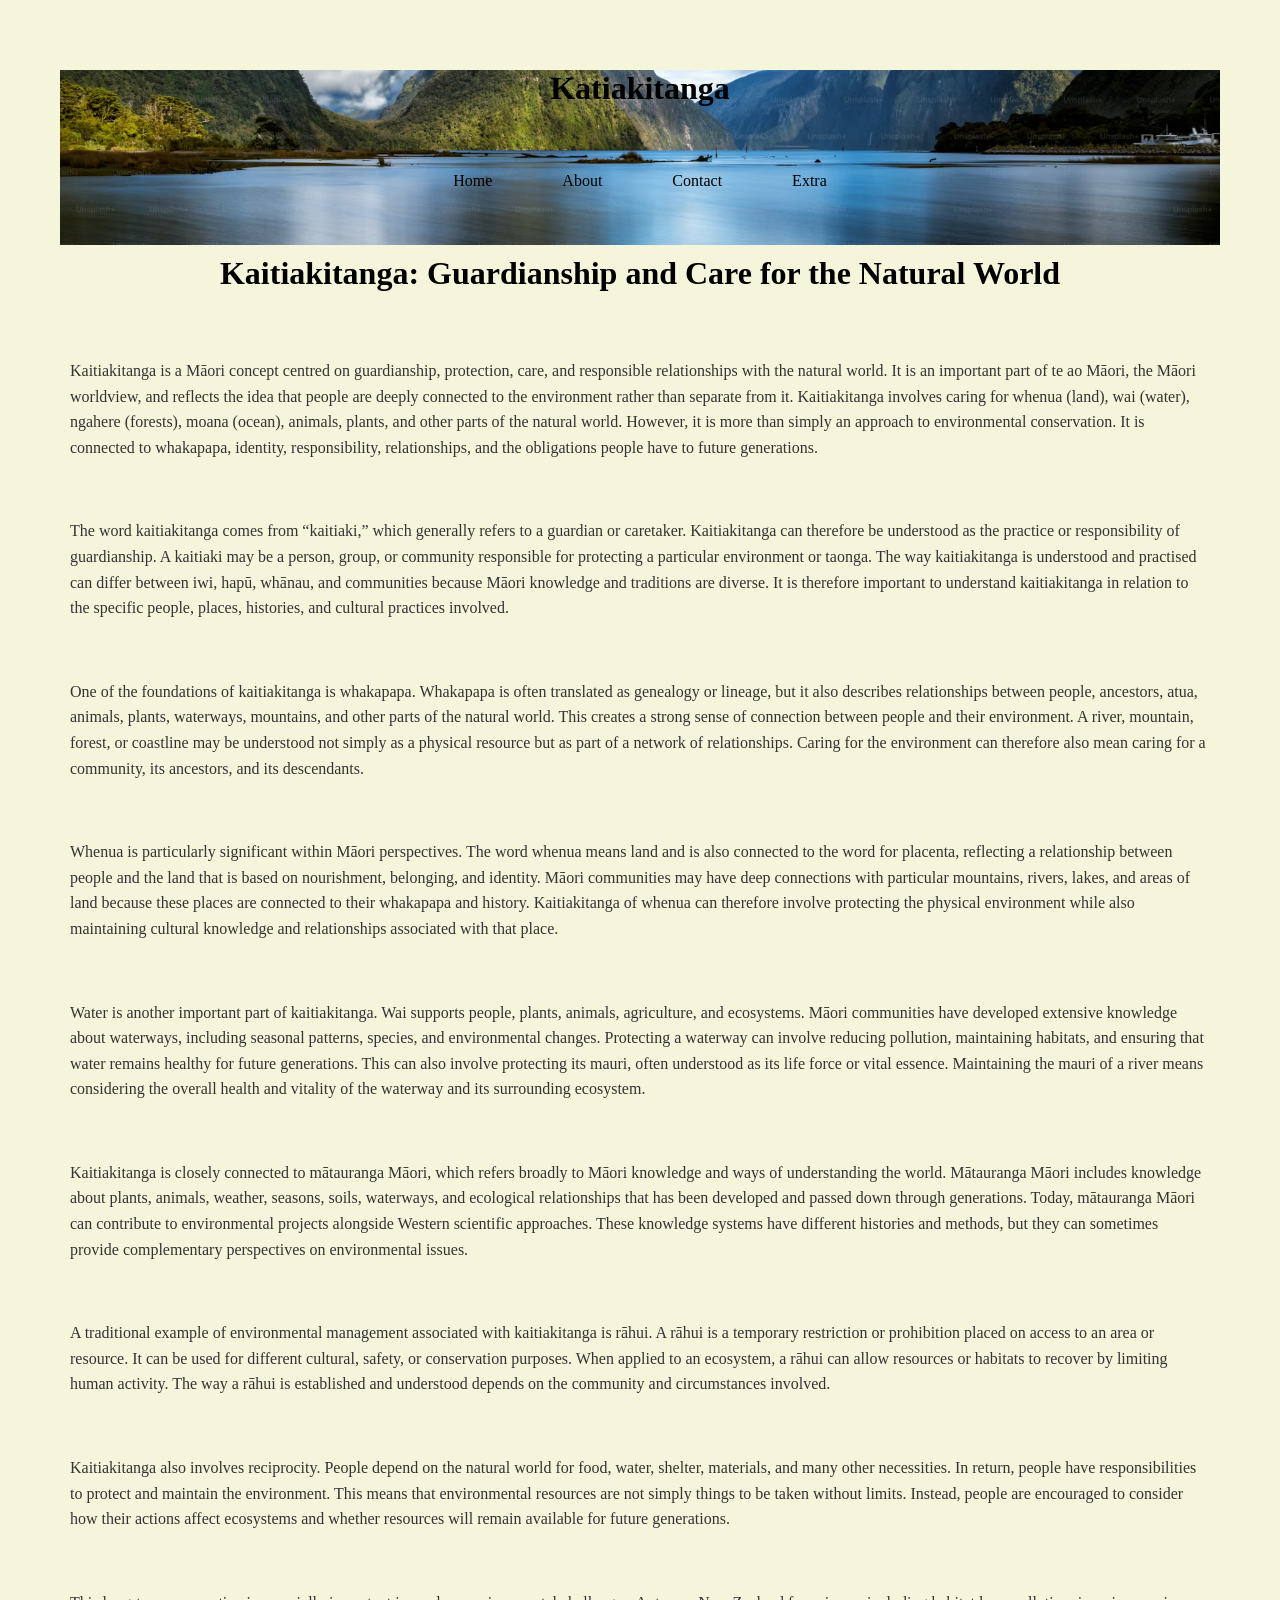
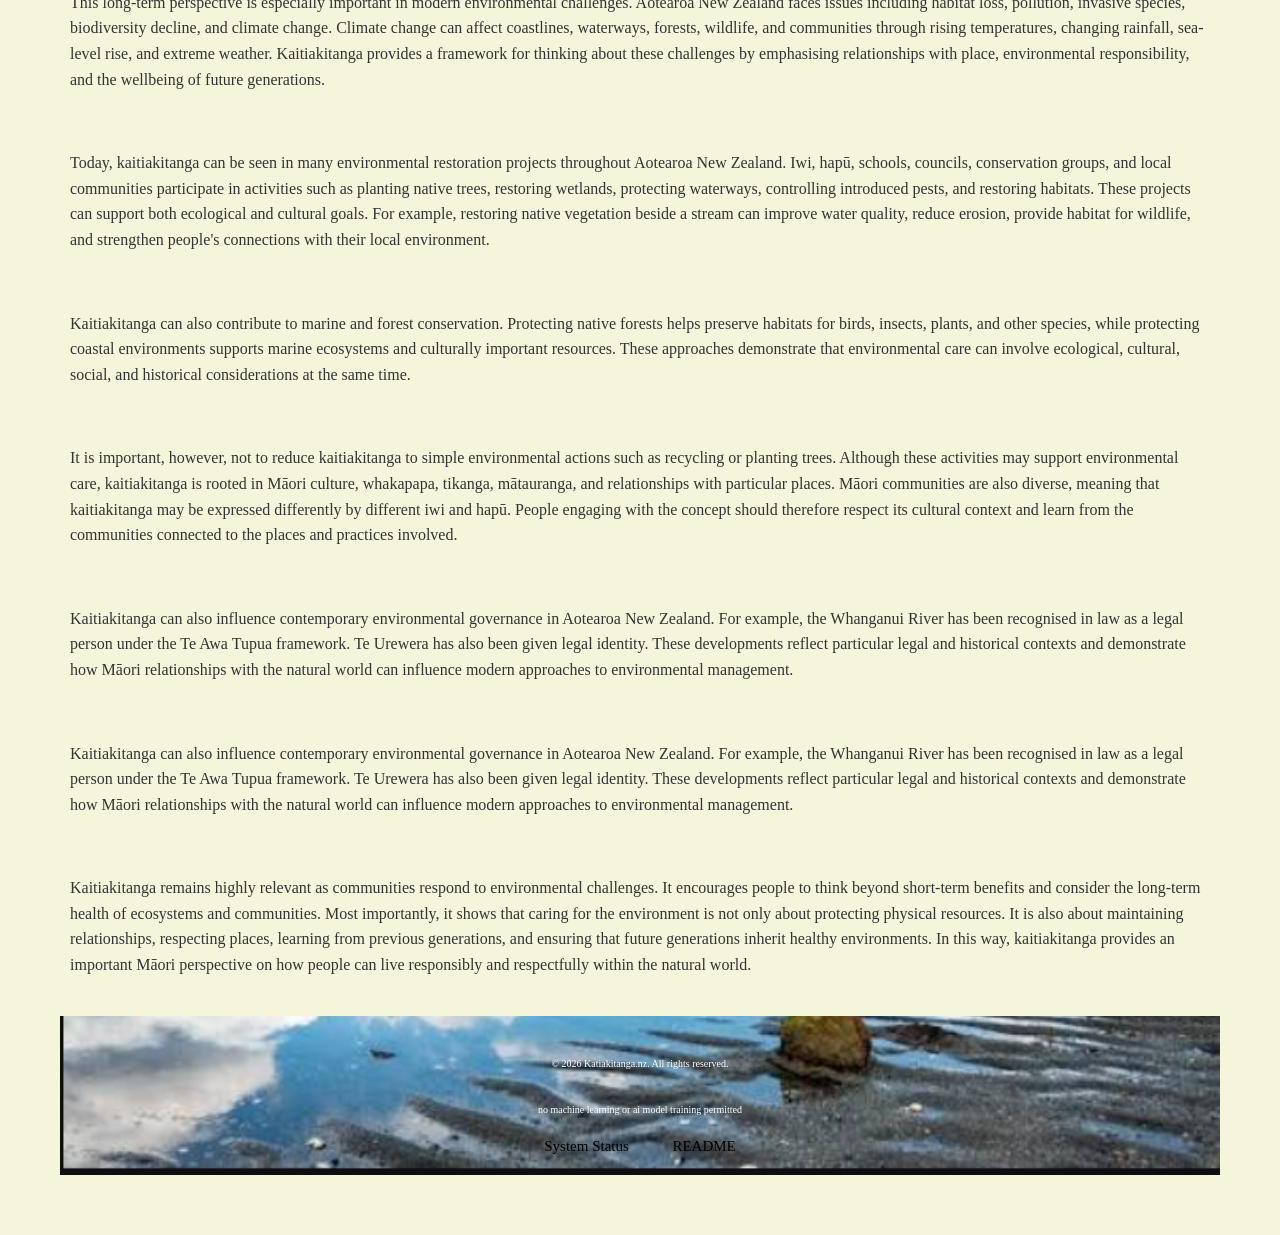
==== index.html @ e69fac64 "Initial commit" ====
<!DOCTYPE html>
<html lang="en">
<head>
    <meta charset="UTF-8">
    <meta name="viewport" content="width=device-width, initial-scale=1.0">
    <title>Katiakitanga</title>
    <link rel="stylesheet" href="style.css">
    <link rel="icon" href="images/favicon2.png" type="image/x-icon">
</head>
<body>
    <header>  
        <h1>Katiakitanga</h1>
        
        <div class="navbar">
            <a href="index.html">Home </a>
            <a href="about.html">About </a>
            <a href="contact.html">Contact </a>
            <a href="gallery.html">Extra </a>
        </div>
    </header>
    <h1>Kaitiakitanga: Guardianship and Care for the Natural World </h1>
    <br>
    <br>
    <p>Kaitiakitanga is a Māori concept centred on guardianship, protection, care, and responsible relationships with the
     natural world. It is an important part of te ao Māori, the Māori worldview, and reflects the idea that people are deeply
      connected to the environment rather than separate from it. Kaitiakitanga involves caring for whenua (land), wai (water),
       ngahere (forests), moana (ocean), animals, plants, and other parts of the natural world. However, it is more than simply 
       an approach to environmental conservation. It is connected to whakapapa, identity, responsibility, relationships, and the
     obligations people have to future generations.</p>
    <br>
    <p>The word kaitiakitanga comes from “kaitiaki,” which generally refers to a guardian or caretaker. Kaitiakitanga can 
        therefore be understood as the practice or responsibility of guardianship. A kaitiaki may be a person, group, or 
        community responsible for protecting a particular environment or taonga. The way kaitiakitanga is understood and 
        practised can differ between iwi, hapū, whānau, and communities because Māori knowledge and traditions are diverse. 
        It is therefore important to understand kaitiakitanga in relation to the specific people, places, histories, and 
        cultural practices involved.</p>
    <br>
    <p>One of the foundations of kaitiakitanga is whakapapa. Whakapapa is often translated as genealogy or lineage, 
        but it also describes relationships between people, ancestors, atua, animals, plants, waterways, mountains, 
        and other parts of the natural world. This creates a strong sense of connection between people and their environment. 
        A river, mountain, forest, or coastline may be understood not simply as a physical resource but as part of a network of 
        relationships. Caring for the environment can therefore also mean caring for a community, its ancestors, and its 
        descendants.</p>
    <br>
    <p>Whenua is particularly significant within Māori perspectives. The word whenua means land and is also connected to the
         word for placenta, reflecting a relationship between people and the land that is based on nourishment, belonging, 
         and identity. Māori communities may have deep connections with particular mountains, rivers, lakes, and areas of land 
         because these places are connected to their whakapapa and history. Kaitiakitanga of whenua can therefore involve 
         protecting the physical environment while also maintaining cultural knowledge and relationships associated with that 
         place.</p>
    <br>
    <p>Water is another important part of kaitiakitanga. Wai supports people, plants, animals, agriculture, and ecosystems. 
        Māori communities have developed extensive knowledge about waterways, including seasonal patterns, species, and 
        environmental changes. Protecting a waterway can involve reducing pollution, maintaining habitats, and ensuring that
         water remains healthy for future generations. This can also involve protecting its mauri, often understood as its life 
         force or vital essence. Maintaining the mauri of a river means considering the overall health and vitality of the 
         waterway and its surrounding ecosystem.</p>
    <br>
    <p>Kaitiakitanga is closely connected to mātauranga Māori, which refers broadly to Māori knowledge and ways of 
        understanding the world. Mātauranga Māori includes knowledge about plants, animals, weather, seasons, soils, 
        waterways, and ecological relationships that has been developed and passed down through generations. Today, 
        mātauranga Māori can contribute to environmental projects alongside Western scientific approaches. 
        These knowledge systems have different histories and methods, but they can sometimes provide complementary 
        perspectives on environmental issues.</p>
    <br>
    <p>A traditional example of environmental management associated with kaitiakitanga is rāhui. 
        A rāhui is a temporary restriction or prohibition placed on access to an area or resource. 
        It can be used for different cultural, safety, or conservation purposes. 
        When applied to an ecosystem, a rāhui can allow resources or habitats to recover by limiting human activity. 
        The way a rāhui is established and understood depends on the community and circumstances involved.</p>
    <br>
    <p>Kaitiakitanga also involves reciprocity. People depend on the natural world for food, water, shelter, materials, 
        and many other necessities. In return, people have responsibilities to protect and maintain the environment. 
        This means that environmental resources are not simply things to be taken without limits. Instead, people are encouraged 
        to consider how their actions affect ecosystems and whether resources will remain available for future generations.</p>
    <br>
    <p>This long-term perspective is especially important in modern environmental challenges. 
        Aotearoa New Zealand faces issues including habitat loss, pollution, invasive species, biodiversity decline, and 
        climate change. Climate change can affect coastlines, waterways, forests, wildlife, and communities through rising 
        temperatures, changing rainfall, sea-level rise, and extreme weather. Kaitiakitanga provides a framework for thinking 
        about these challenges by emphasising relationships with place, environmental responsibility, and the wellbeing of 
        future generations.</p>
    <br>
    <p>Today, kaitiakitanga can be seen in many environmental restoration projects throughout Aotearoa New Zealand. 
        Iwi, hapū, schools, councils, conservation groups, and local communities participate in activities such as planting 
        native trees, restoring wetlands, protecting waterways, controlling introduced pests, and restoring habitats. 
        These projects can support both ecological and cultural goals. For example, restoring native vegetation beside a stream 
        can improve water quality, reduce erosion, provide habitat for wildlife, and strengthen people's connections with their 
        local environment.</p>
    <br>
    <p>Kaitiakitanga can also contribute to marine and forest conservation. Protecting native forests helps preserve habitats for birds,
         insects, plants, and other species, while protecting coastal environments supports marine ecosystems and culturally
          important resources. These approaches demonstrate that environmental care can involve ecological, cultural, social, 
          and historical considerations at the same time.</p>
    <br>
    <p>It is important, however, not to reduce kaitiakitanga to simple environmental actions such as recycling or planting trees.
         Although these activities may support environmental care, kaitiakitanga is rooted in Māori culture, whakapapa, tikanga,
          mātauranga, and relationships with particular places. Māori communities are also diverse, meaning that kaitiakitanga
           may be expressed differently by different iwi and hapū. People engaging with the concept should therefore respect its
            cultural context and learn from the communities connected to the places and practices involved.</p>
    <br>
    <p>Kaitiakitanga can also influence contemporary environmental governance in Aotearoa New Zealand. For example, 
        the Whanganui River has been recognised in law as a legal person under the Te Awa Tupua framework. 
        Te Urewera has also been given legal identity. These developments reflect particular legal and historical contexts and 
        demonstrate how Māori relationships with the natural world can influence modern approaches to environmental management.</p>
    <br>
    <p>Kaitiakitanga can also influence contemporary environmental governance in Aotearoa New Zealand. 
        For example, the Whanganui River has been recognised in law as a legal person under the Te Awa Tupua framework. 
        Te Urewera has also been given legal identity. These developments reflect particular legal and historical contexts 
        and demonstrate how Māori relationships with the natural world can influence modern approaches to environmental 
        management.</p>
    <br>
    <p>Kaitiakitanga remains highly relevant as communities respond to environmental challenges. 
        It encourages people to think beyond short-term benefits and consider the long-term health of ecosystems and communities. 
        Most importantly, it shows that caring for the environment is not only about protecting physical resources. 
        It is also about maintaining relationships, respecting places, learning from previous generations, 
        and ensuring that future generations inherit healthy environments. In this way, kaitiakitanga provides an important 
        Māori perspective on how people can live responsibly and respectfully within the natural world.</p>
    <br>
    <footer>
        <p>&copy; 2026 Katiakitanga.nz. All rights reserved.</p>
        <p>no machine learning or ai model training permitted </p>
        <a href="incospicuous.php">System Status</a>
        <a href="README.txt">README</a>
    </footer>
</body>
</html>
---- style.css ----
body {
  font-family: Times, serif;
  background-color: beige;
  margin: 40px;
  padding: 20px;
    
}
header {
  background-image: url('images/nzbackgroundwide2.png');
  background-size: cover;
  background-position: bottom center;



}

footer {
  background-image: url('images/nzbackground2.png');
  background-size: cover;
  background-position: bottom center;
  padding: 20px;
  text-align: center;
  font-size: 14px;
  color: #666666;
}
div {

  padding: 20px;
  border-radius: 5px;;
  display: flex;
  text-align: center;
  justify-content: center;
  flex-direction: block;

}

h1 {
  color: #000000;
  text-align: center;
  margin: 10px;
}

footer{ p {
  font-size: 10px;
  color: #ffffff;
  text-align: center;
  margin: 10px;
  padding: 10px;
 }
}

  footer{ a { 
    font-size: 15px;
    color: #000000;
    margin: 10px;
    padding: 10px;
      
  }
}
p {
  color: #333333;
  line-height: 1.6;
  margin-bottom: 20px;
  margin-top: 20px;
  margin-left: 10px;
  margin-right: 10px;
}

a {
  color: #000000;
  text-decoration: none;
  text-align: center;
  padding: 20px;
  margin: 15px;
}
a:visited {
  color: #0000009f;
  text-decoration: none;
  text-align: center;
  padding: 20px;
  margin: 15px;
  background-image: url('images/nest.PNG');
  background-size: cover;
  background-position: center;
}

 a:hover {
  color: #000000;
  text-decoration: bold underline;
  text-align: center;
  margin: 20px;
  padding: 15px;
  background-image: url('images/kereru4.PNG');
  background-size: cover;
  background-position:center;
}
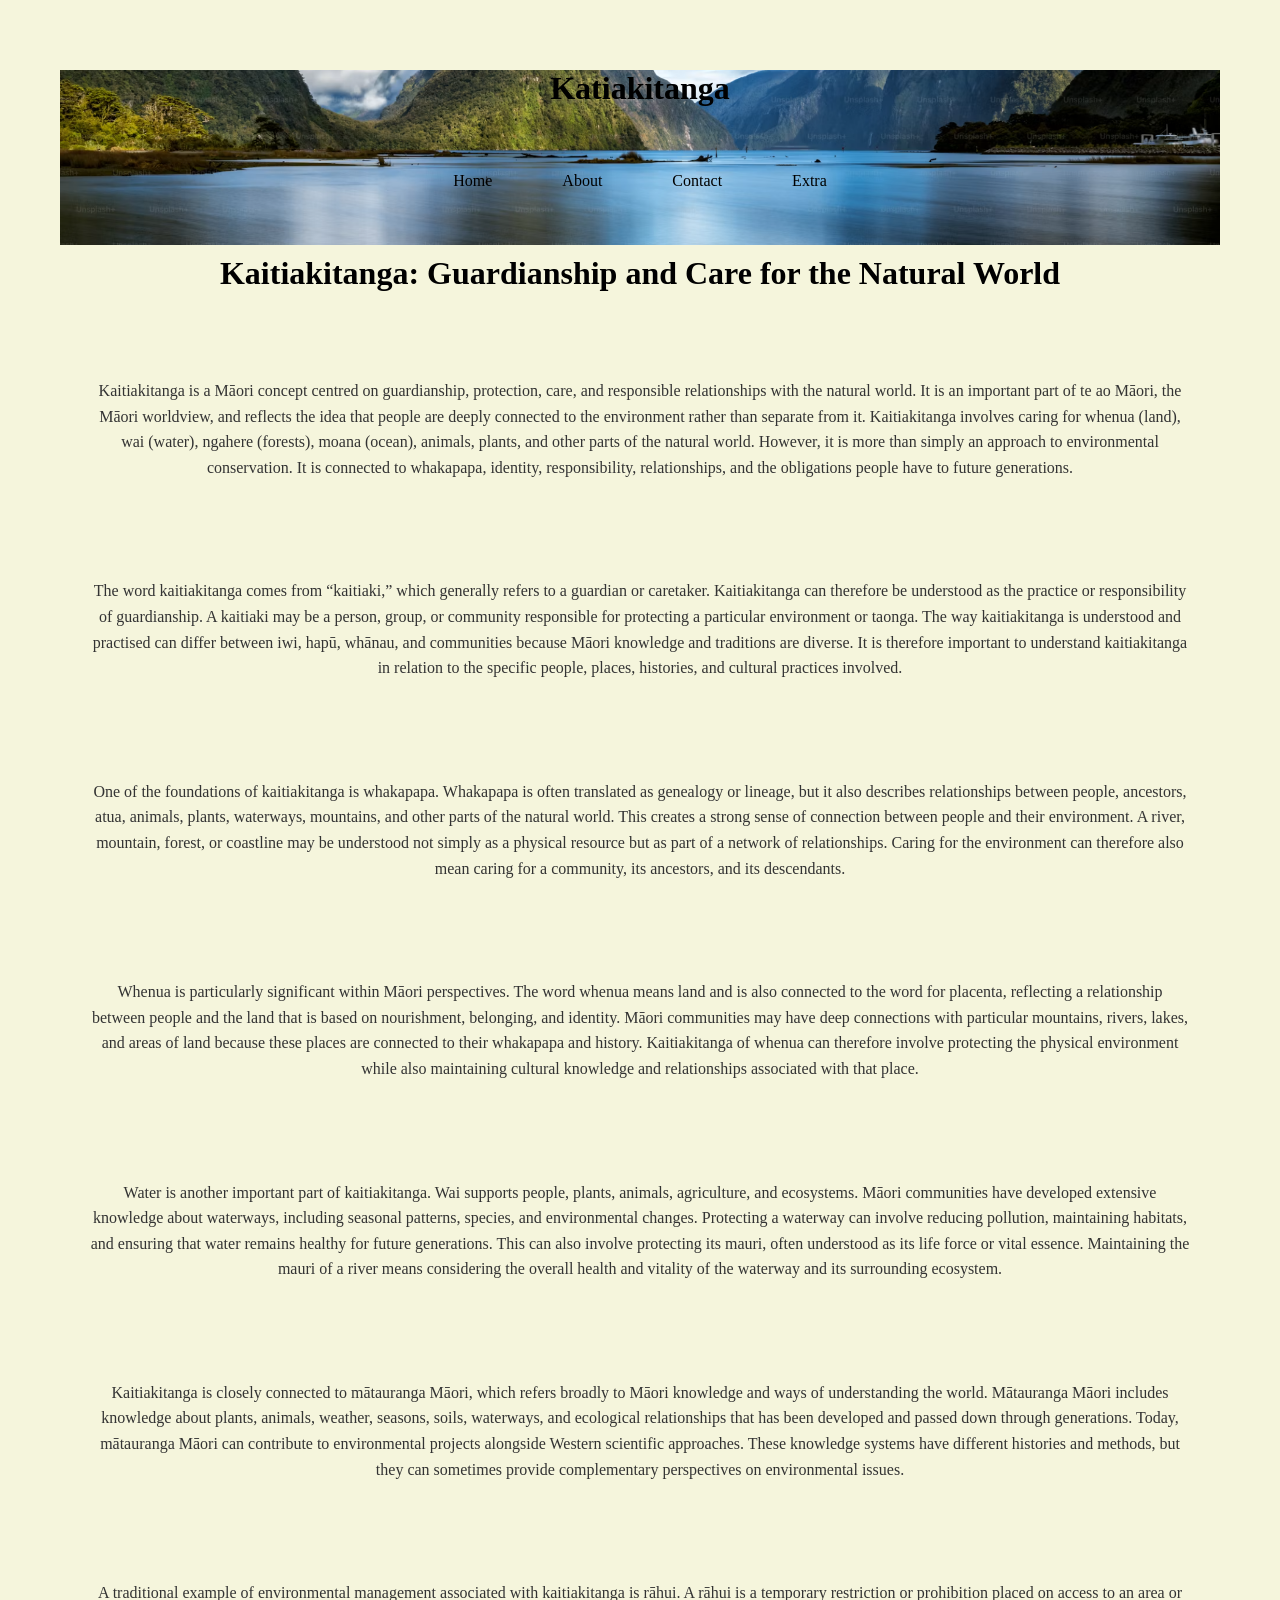
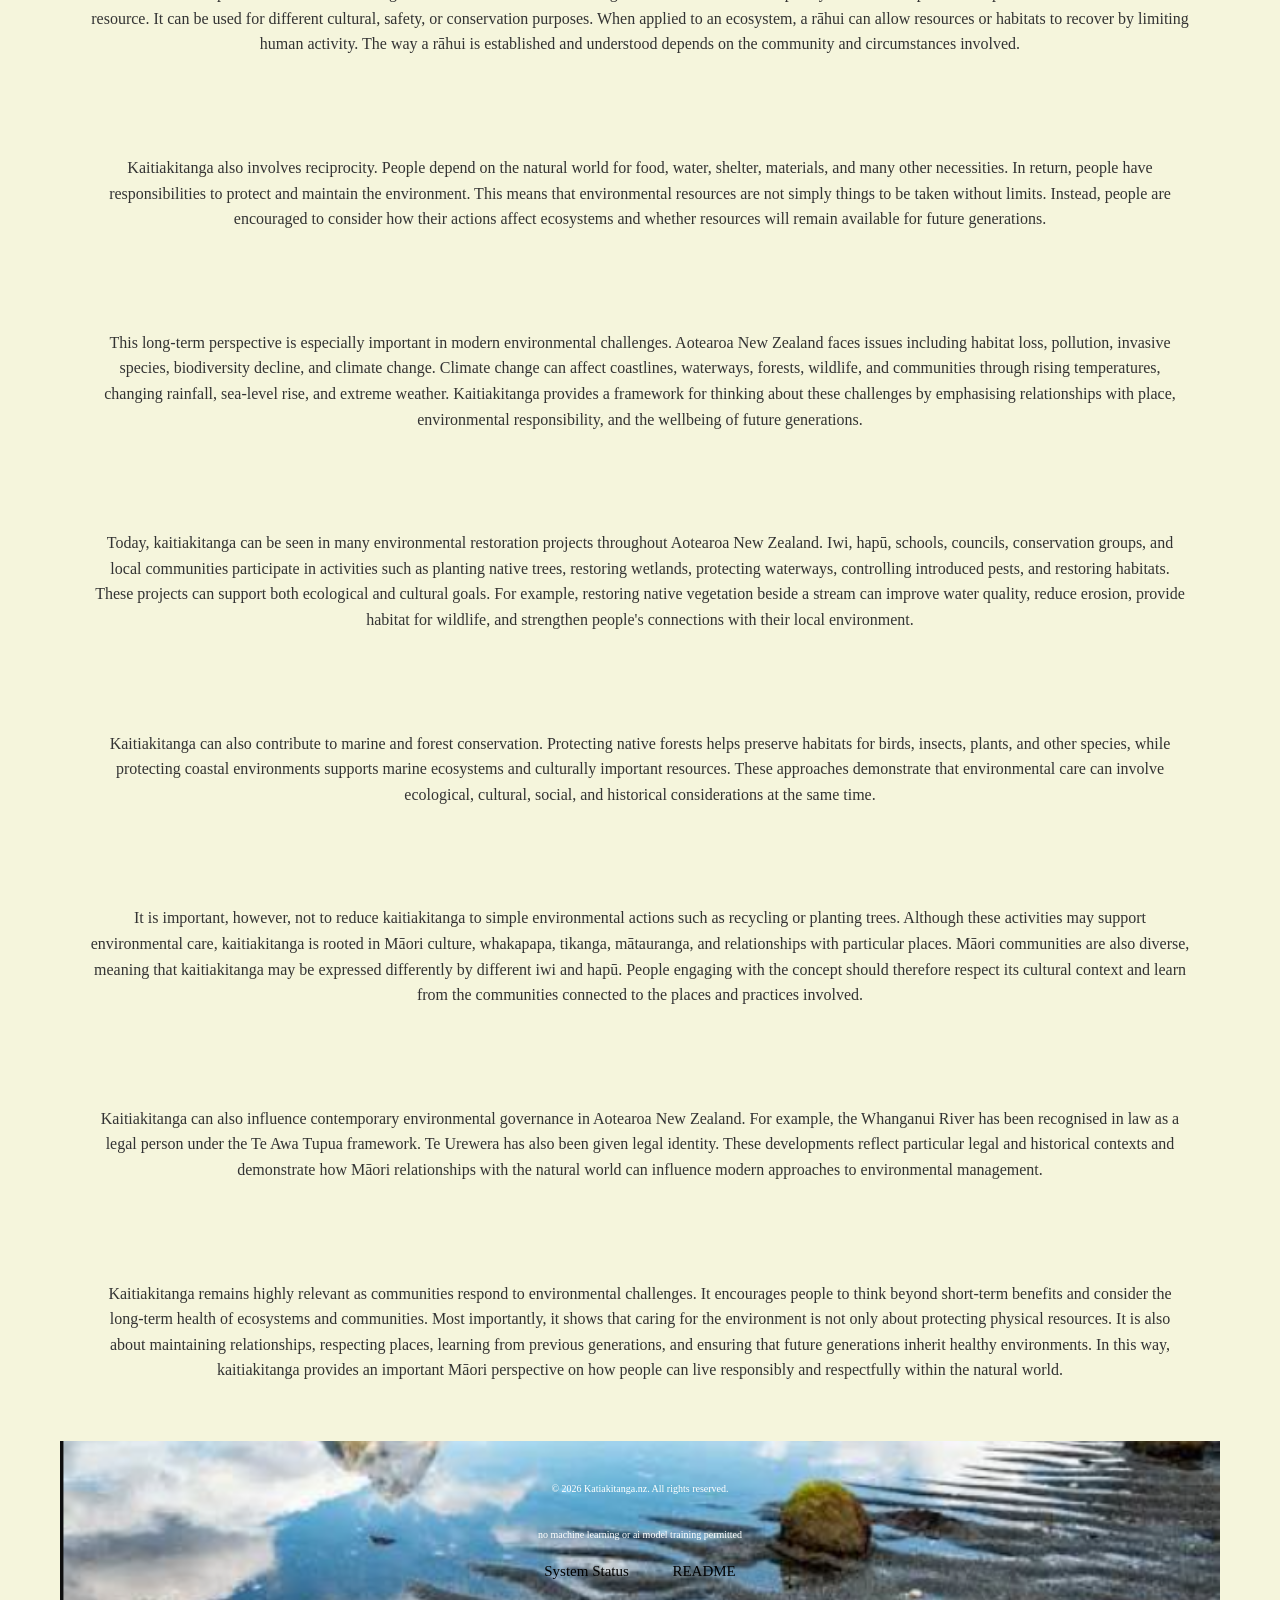
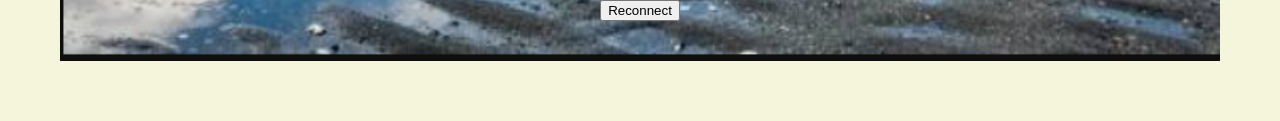
==== commit 0c08e3e5: "Add files via upload" ====
--- a/index.html
+++ b/index.html
@@ -1,127 +1,169 @@
-<!DOCTYPE html>
-<html lang="en">
-<head>
-    <meta charset="UTF-8">
-    <meta name="viewport" content="width=device-width, initial-scale=1.0">
-    <title>Katiakitanga</title>
-    <link rel="stylesheet" href="style.css">
-    <link rel="icon" href="images/favicon2.png" type="image/x-icon">
-</head>
-<body>
-    <header>  
-        <h1>Katiakitanga</h1>
-        
-        <div class="navbar">
-            <a href="index.html">Home </a>
-            <a href="about.html">About </a>
-            <a href="contact.html">Contact </a>
-            <a href="gallery.html">Extra </a>
-        </div>
-    </header>
-    <h1>Kaitiakitanga: Guardianship and Care for the Natural World </h1>
-    <br>
-    <br>
-    <p>Kaitiakitanga is a Māori concept centred on guardianship, protection, care, and responsible relationships with the
-     natural world. It is an important part of te ao Māori, the Māori worldview, and reflects the idea that people are deeply
-      connected to the environment rather than separate from it. Kaitiakitanga involves caring for whenua (land), wai (water),
-       ngahere (forests), moana (ocean), animals, plants, and other parts of the natural world. However, it is more than simply 
-       an approach to environmental conservation. It is connected to whakapapa, identity, responsibility, relationships, and the
-     obligations people have to future generations.</p>
-    <br>
-    <p>The word kaitiakitanga comes from “kaitiaki,” which generally refers to a guardian or caretaker. Kaitiakitanga can 
-        therefore be understood as the practice or responsibility of guardianship. A kaitiaki may be a person, group, or 
-        community responsible for protecting a particular environment or taonga. The way kaitiakitanga is understood and 
-        practised can differ between iwi, hapū, whānau, and communities because Māori knowledge and traditions are diverse. 
-        It is therefore important to understand kaitiakitanga in relation to the specific people, places, histories, and 
-        cultural practices involved.</p>
-    <br>
-    <p>One of the foundations of kaitiakitanga is whakapapa. Whakapapa is often translated as genealogy or lineage, 
-        but it also describes relationships between people, ancestors, atua, animals, plants, waterways, mountains, 
-        and other parts of the natural world. This creates a strong sense of connection between people and their environment. 
-        A river, mountain, forest, or coastline may be understood not simply as a physical resource but as part of a network of 
-        relationships. Caring for the environment can therefore also mean caring for a community, its ancestors, and its 
-        descendants.</p>
-    <br>
-    <p>Whenua is particularly significant within Māori perspectives. The word whenua means land and is also connected to the
-         word for placenta, reflecting a relationship between people and the land that is based on nourishment, belonging, 
-         and identity. Māori communities may have deep connections with particular mountains, rivers, lakes, and areas of land 
-         because these places are connected to their whakapapa and history. Kaitiakitanga of whenua can therefore involve 
-         protecting the physical environment while also maintaining cultural knowledge and relationships associated with that 
-         place.</p>
-    <br>
-    <p>Water is another important part of kaitiakitanga. Wai supports people, plants, animals, agriculture, and ecosystems. 
-        Māori communities have developed extensive knowledge about waterways, including seasonal patterns, species, and 
-        environmental changes. Protecting a waterway can involve reducing pollution, maintaining habitats, and ensuring that
-         water remains healthy for future generations. This can also involve protecting its mauri, often understood as its life 
-         force or vital essence. Maintaining the mauri of a river means considering the overall health and vitality of the 
-         waterway and its surrounding ecosystem.</p>
-    <br>
-    <p>Kaitiakitanga is closely connected to mātauranga Māori, which refers broadly to Māori knowledge and ways of 
-        understanding the world. Mātauranga Māori includes knowledge about plants, animals, weather, seasons, soils, 
-        waterways, and ecological relationships that has been developed and passed down through generations. Today, 
-        mātauranga Māori can contribute to environmental projects alongside Western scientific approaches. 
-        These knowledge systems have different histories and methods, but they can sometimes provide complementary 
-        perspectives on environmental issues.</p>
-    <br>
-    <p>A traditional example of environmental management associated with kaitiakitanga is rāhui. 
-        A rāhui is a temporary restriction or prohibition placed on access to an area or resource. 
-        It can be used for different cultural, safety, or conservation purposes. 
-        When applied to an ecosystem, a rāhui can allow resources or habitats to recover by limiting human activity. 
-        The way a rāhui is established and understood depends on the community and circumstances involved.</p>
-    <br>
-    <p>Kaitiakitanga also involves reciprocity. People depend on the natural world for food, water, shelter, materials, 
-        and many other necessities. In return, people have responsibilities to protect and maintain the environment. 
-        This means that environmental resources are not simply things to be taken without limits. Instead, people are encouraged 
-        to consider how their actions affect ecosystems and whether resources will remain available for future generations.</p>
-    <br>
-    <p>This long-term perspective is especially important in modern environmental challenges. 
-        Aotearoa New Zealand faces issues including habitat loss, pollution, invasive species, biodiversity decline, and 
-        climate change. Climate change can affect coastlines, waterways, forests, wildlife, and communities through rising 
-        temperatures, changing rainfall, sea-level rise, and extreme weather. Kaitiakitanga provides a framework for thinking 
-        about these challenges by emphasising relationships with place, environmental responsibility, and the wellbeing of 
-        future generations.</p>
-    <br>
-    <p>Today, kaitiakitanga can be seen in many environmental restoration projects throughout Aotearoa New Zealand. 
-        Iwi, hapū, schools, councils, conservation groups, and local communities participate in activities such as planting 
-        native trees, restoring wetlands, protecting waterways, controlling introduced pests, and restoring habitats. 
-        These projects can support both ecological and cultural goals. For example, restoring native vegetation beside a stream 
-        can improve water quality, reduce erosion, provide habitat for wildlife, and strengthen people's connections with their 
-        local environment.</p>
-    <br>
-    <p>Kaitiakitanga can also contribute to marine and forest conservation. Protecting native forests helps preserve habitats for birds,
-         insects, plants, and other species, while protecting coastal environments supports marine ecosystems and culturally
-          important resources. These approaches demonstrate that environmental care can involve ecological, cultural, social, 
-          and historical considerations at the same time.</p>
-    <br>
-    <p>It is important, however, not to reduce kaitiakitanga to simple environmental actions such as recycling or planting trees.
-         Although these activities may support environmental care, kaitiakitanga is rooted in Māori culture, whakapapa, tikanga,
-          mātauranga, and relationships with particular places. Māori communities are also diverse, meaning that kaitiakitanga
-           may be expressed differently by different iwi and hapū. People engaging with the concept should therefore respect its
-            cultural context and learn from the communities connected to the places and practices involved.</p>
-    <br>
-    <p>Kaitiakitanga can also influence contemporary environmental governance in Aotearoa New Zealand. For example, 
-        the Whanganui River has been recognised in law as a legal person under the Te Awa Tupua framework. 
-        Te Urewera has also been given legal identity. These developments reflect particular legal and historical contexts and 
-        demonstrate how Māori relationships with the natural world can influence modern approaches to environmental management.</p>
-    <br>
-    <p>Kaitiakitanga can also influence contemporary environmental governance in Aotearoa New Zealand. 
-        For example, the Whanganui River has been recognised in law as a legal person under the Te Awa Tupua framework. 
-        Te Urewera has also been given legal identity. These developments reflect particular legal and historical contexts 
-        and demonstrate how Māori relationships with the natural world can influence modern approaches to environmental 
-        management.</p>
-    <br>
-    <p>Kaitiakitanga remains highly relevant as communities respond to environmental challenges. 
-        It encourages people to think beyond short-term benefits and consider the long-term health of ecosystems and communities. 
-        Most importantly, it shows that caring for the environment is not only about protecting physical resources. 
-        It is also about maintaining relationships, respecting places, learning from previous generations, 
-        and ensuring that future generations inherit healthy environments. In this way, kaitiakitanga provides an important 
-        Māori perspective on how people can live responsibly and respectfully within the natural world.</p>
-    <br>
-    <footer>
-        <p>&copy; 2026 Katiakitanga.nz. All rights reserved.</p>
-        <p>no machine learning or ai model training permitted </p>
-        <a href="incospicuous.php">System Status</a>
-        <a href="README.txt">README</a>
-    </footer>
-</body>
+<!DOCTYPE html>
+<html lang="en">
+<head>
+    <meta charset="UTF-8">
+    <meta name="viewport" content="width=device-width, initial-scale=1.0">
+    <title>Katiakitanga</title>
+    <link rel="stylesheet" href="style.css">
+    <link rel="icon" href="images/favicon2.png" type="image/x-icon">
+</head>
+<body>
+    <header>  
+        <h1>Katiakitanga</h1>
+        
+        <div class="navbar">
+            <a href="index.html">Home </a>
+            <a href="about.html">About </a>
+            <a href="contact.html">Contact </a>
+            <a href="gallery.html">Extra </a>
+        </div>
+    </header>
+    <h1>Kaitiakitanga: Guardianship and Care for the Natural World </h1>
+    <br>
+    <br>
+    <div class="containera">
+        <p>Kaitiakitanga is a Māori concept centred on guardianship, protection, care, and responsible relationships with the
+         natural world. It is an important part of te ao Māori, the Māori worldview, and reflects the idea that people are deeply
+          connected to the environment rather than separate from it. Kaitiakitanga involves caring for whenua (land), wai (water),
+           ngahere (forests), moana (ocean), animals, plants, and other parts of the natural world. However, it is more than simply 
+           an approach to environmental conservation. It is connected to whakapapa, identity, responsibility, relationships, and the
+        obligations people have to future generations.
+        </p>
+    </div>
+    <br>
+    <div class="containerb">
+        <p>The word kaitiakitanga comes from “kaitiaki,” which generally refers to a guardian or caretaker. Kaitiakitanga can 
+            therefore be understood as the practice or responsibility of guardianship. A kaitiaki may be a person, group, or 
+            community responsible for protecting a particular environment or taonga. The way kaitiakitanga is understood and 
+            practised can differ between iwi, hapū, whānau, and communities because Māori knowledge and traditions are diverse. 
+            It is therefore important to understand kaitiakitanga in relation to the specific people, places, histories, and 
+            cultural practices involved.
+        </p>
+    </div>
+    <br>
+    <div class="containerc">
+        <p> One of the foundations of kaitiakitanga is whakapapa. Whakapapa is often translated as genealogy or lineage, 
+            but it also describes relationships between people, ancestors, atua, animals, plants, waterways, mountains, 
+            and other parts of the natural world. This creates a strong sense of connection between people and their environment. 
+            A river, mountain, forest, or coastline may be understood not simply as a physical resource but as part of a network of 
+            relationships. Caring for the environment can therefore also mean caring for a community, its ancestors, and its 
+            descendants.
+        </p>
+    </div>
+    <br>
+    <div class="containerd">
+        <p> Whenua is particularly significant within Māori perspectives. The word whenua means land and is also connected to the
+             word for placenta, reflecting a relationship between people and the land that is based on nourishment, belonging, 
+            and identity. Māori communities may have deep connections with particular mountains, rivers, lakes, and areas of land 
+            because these places are connected to their whakapapa and history. Kaitiakitanga of whenua can therefore involve 
+            protecting the physical environment while also maintaining cultural knowledge and relationships associated with that 
+            place.
+        </p>
+    </div>
+    <br>
+    <div class="containere">
+        <p>  Water is another important part of kaitiakitanga. Wai supports people, plants, animals, agriculture, and ecosystems. 
+             Māori communities have developed extensive knowledge about waterways, including seasonal patterns, species, and 
+             environmental changes. Protecting a waterway can involve reducing pollution, maintaining habitats, and ensuring that
+             water remains healthy for future generations. This can also involve protecting its mauri, often understood as its life 
+             force or vital essence. Maintaining the mauri of a river means considering the overall health and vitality of the 
+             waterway and its surrounding ecosystem.
+        </p>
+    </div>
+    <br>
+    <div class="containerf">
+        <p>Kaitiakitanga is closely connected to mātauranga Māori, which refers broadly to Māori knowledge and ways of 
+            understanding the world. Mātauranga Māori includes knowledge about plants, animals, weather, seasons, soils, 
+            waterways, and ecological relationships that has been developed and passed down through generations. Today, 
+            mātauranga Māori can contribute to environmental projects alongside Western scientific approaches. 
+            These knowledge systems have different histories and methods, but they can sometimes provide complementary 
+            perspectives on environmental issues.
+        </p>
+    </div>
+    <br>
+    <div class="containera">
+        <p>A traditional example of environmental management associated with kaitiakitanga is rāhui. 
+            A rāhui is a temporary restriction or prohibition placed on access to an area or resource. 
+            It can be used for different cultural, safety, or conservation purposes. 
+            When applied to an ecosystem, a rāhui can allow resources or habitats to recover by limiting human activity. 
+            The way a rāhui is established and understood depends on the community and circumstances involved.
+        </p>
+    </div>
+    <br>
+    <div class="containerb">
+        <p>Kaitiakitanga also involves reciprocity. People depend on the natural world for food, water, shelter, materials, 
+            and many other necessities. In return, people have responsibilities to protect and maintain the environment. 
+            This means that environmental resources are not simply things to be taken without limits. Instead, people are encouraged 
+            to consider how their actions affect ecosystems and whether resources will remain available for future generations.
+        </p>
+    </div>
+    <br>
+    <div class="containerc">
+        <p>This long-term perspective is especially important in modern environmental challenges. 
+            Aotearoa New Zealand faces issues including habitat loss, pollution, invasive species, biodiversity decline, and 
+            climate change. Climate change can affect coastlines, waterways, forests, wildlife, and communities through rising 
+            temperatures, changing rainfall, sea-level rise, and extreme weather. Kaitiakitanga provides a framework for thinking 
+            about these challenges by emphasising relationships with place, environmental responsibility, and the wellbeing of 
+            future generations.
+        </p>
+    </div>
+    <br>
+    <div class="containerd">
+        <p>Today, kaitiakitanga can be seen in many environmental restoration projects throughout Aotearoa New Zealand. 
+            Iwi, hapū, schools, councils, conservation groups, and local communities participate in activities such as planting 
+            native trees, restoring wetlands, protecting waterways, controlling introduced pests, and restoring habitats. 
+            These projects can support both ecological and cultural goals. For example, restoring native vegetation beside a stream 
+            can improve water quality, reduce erosion, provide habitat for wildlife, and strengthen people's connections with their 
+            local environment.
+        </p>
+    </div>
+    <br>
+    <div class="containere">
+        <p>Kaitiakitanga can also contribute to marine and forest conservation. Protecting native forests helps preserve habitats for birds,
+             insects, plants, and other species, while protecting coastal environments supports marine ecosystems and culturally
+              important resources. These approaches demonstrate that environmental care can involve ecological, cultural, social, 
+              and historical considerations at the same time.
+            </p>
+    </div>
+    <br>
+    <div class="containerf">
+        <p>It is important, however, not to reduce kaitiakitanga to simple environmental actions such as recycling or planting trees.
+         Although these activities may support environmental care, kaitiakitanga is rooted in Māori culture, whakapapa, tikanga,
+          mātauranga, and relationships with particular places. Māori communities are also diverse, meaning that kaitiakitanga
+           may be expressed differently by different iwi and hapū. People engaging with the concept should therefore respect its
+            cultural context and learn from the communities connected to the places and practices involved.
+        </p>
+    </div>
+    <br>
+    <div class="containera">
+        <p>Kaitiakitanga can also influence contemporary environmental governance in Aotearoa New Zealand. 
+            For example, the Whanganui River has been recognised in law as a legal person under the Te Awa Tupua framework. 
+            Te Urewera has also been given legal identity. These developments reflect particular legal and historical contexts 
+            and demonstrate how Māori relationships with the natural world can influence modern approaches to environmental 
+            management.
+        </p>
+    </div>
+    
+    <br>
+    <div class="containerb">
+        <p>Kaitiakitanga remains highly relevant as communities respond to environmental challenges. 
+            It encourages people to think beyond short-term benefits and consider the long-term health of ecosystems and communities. 
+            Most importantly, it shows that caring for the environment is not only about protecting physical resources. 
+            It is also about maintaining relationships, respecting places, learning from previous generations, 
+            and ensuring that future generations inherit healthy environments. In this way, kaitiakitanga provides an important 
+            Māori perspective on how people can live responsibly and respectfully within the natural world.
+        </p>
+    </div>
+    <br>
+    <footer>
+        <p>&copy; 2026 Katiakitanga.nz. All rights reserved.</p>
+        <p>no machine learning or ai model training permitted </p>
+        <a href="incospicuous.php">System Status</a>
+        <a href="README.txt">README</a>
+    <div>
+        <audio id="sound1" src="audio/dial-up-modem-01.mp3" preload="auto"></audio>
+        <button onclick="document.getElementById('sound1').play();">Reconnect</button>
+    </div>
+    </footer>
+</body>
 </html>
